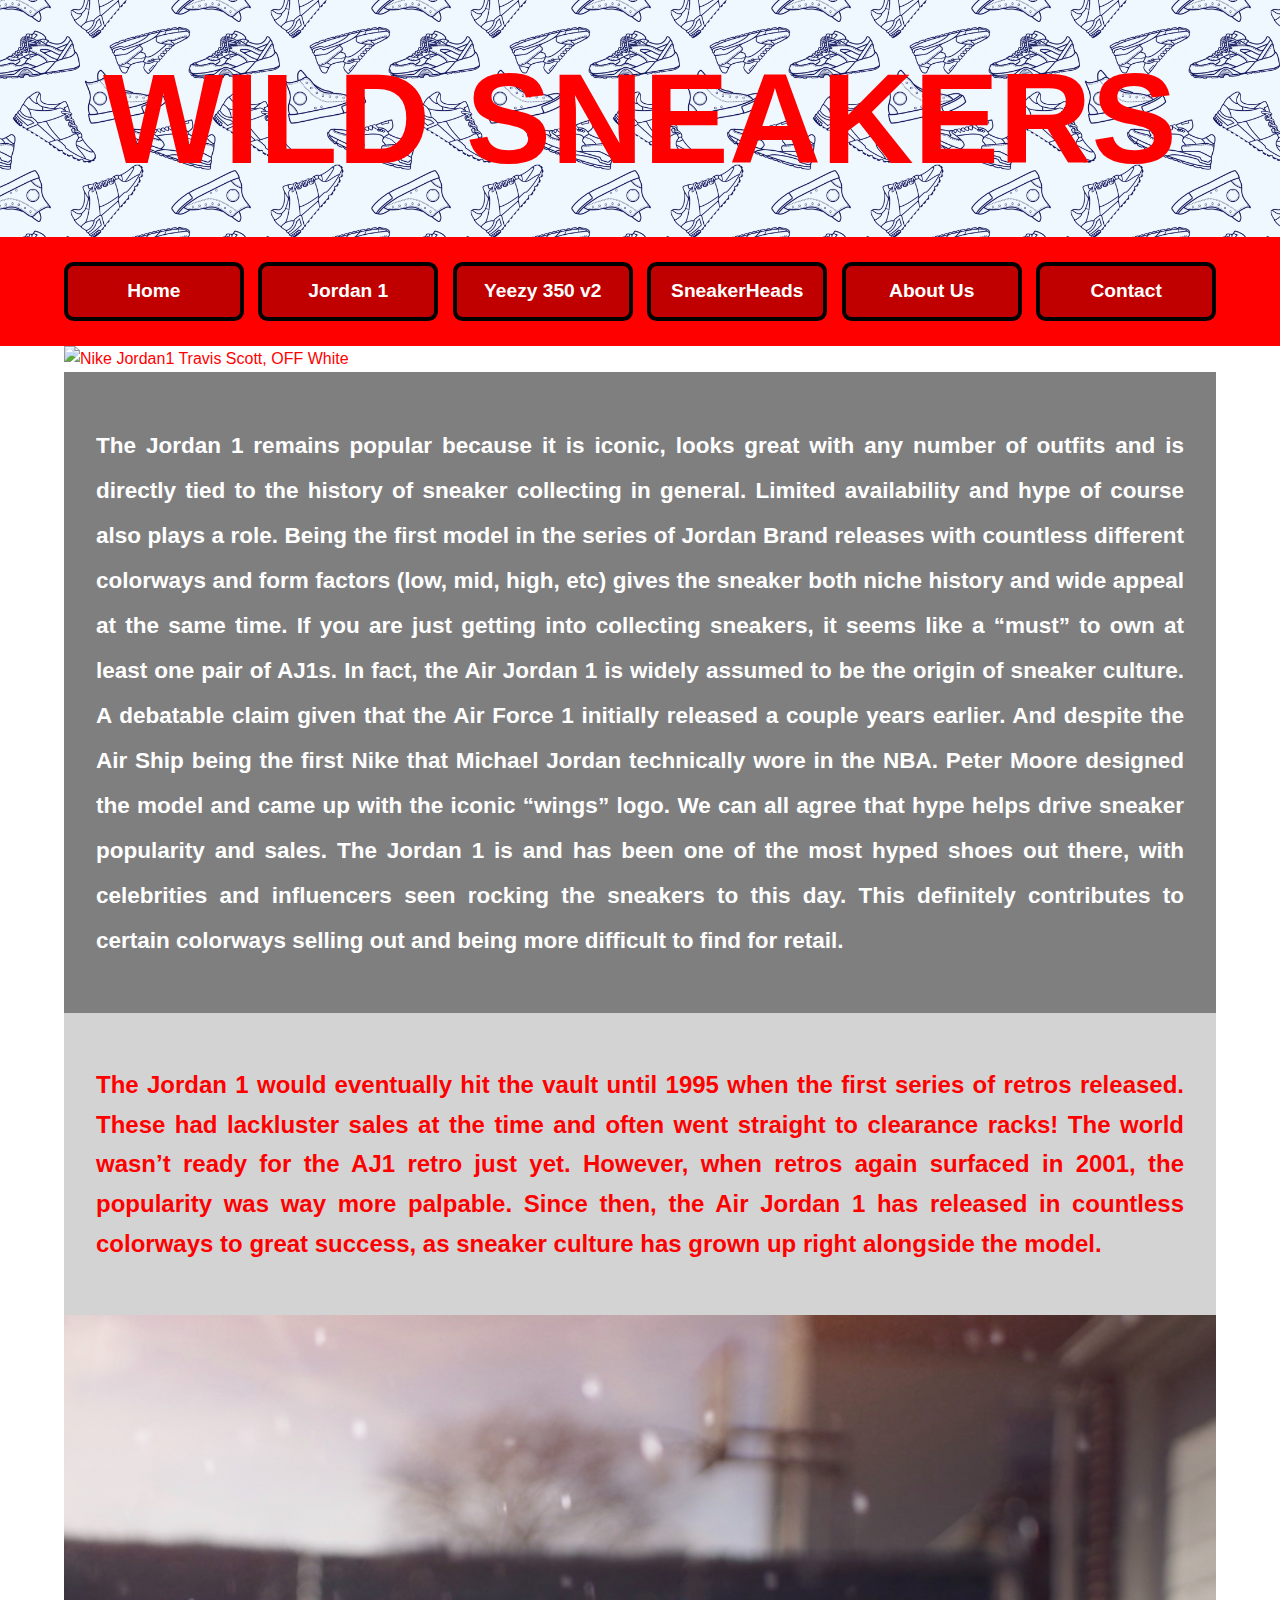
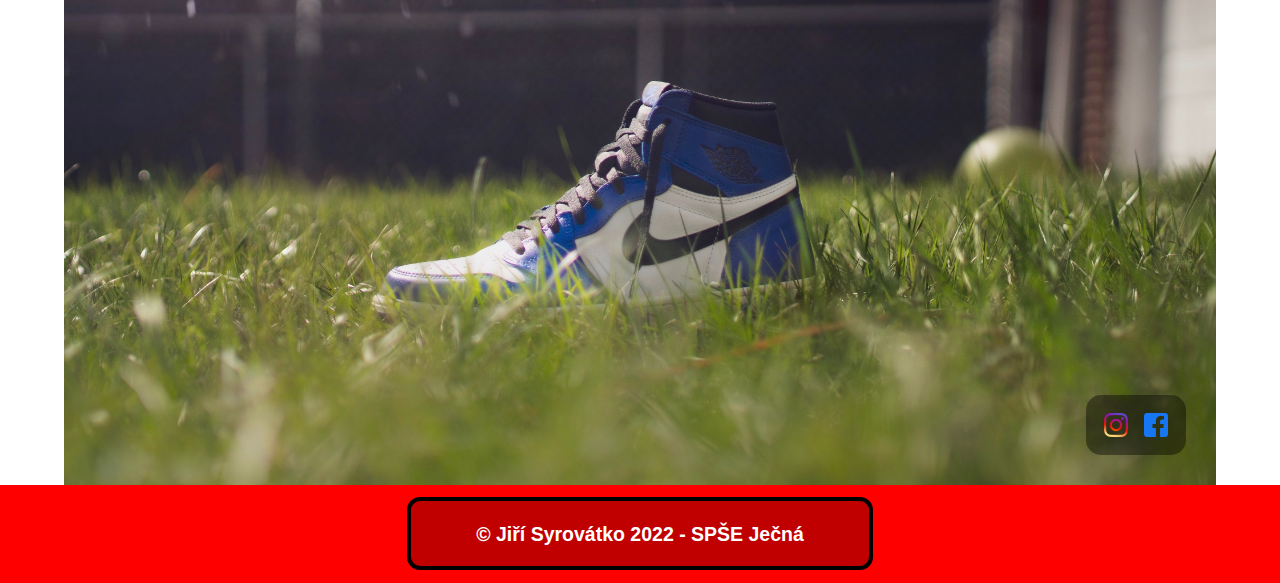
==== index2.html @ 3d5c2eb4 "Add files via upload" ====
<!DOCTYPE html>
<html lang="en">
<head>
    <meta charset="UTF-8">
    <meta http-equiv="X-UA-Compatible" content="IE=edge">
    <meta name="viewport" content="width=device-width, initial-scale=1.0">
    <link rel="stylesheet" href="style2.css">
    <link rel = "icon" href = "img/nike air jordan 1 icon.png">
    <title>WS - Nike Jordan 1</title>
</head>
<body>
    <header>
        <h1>WILD SNEAKERS</h1>
        <nav>
            <ul class="navigation">
                <li><a href="index.html">Home</a></li>
                <li><a href="index2.html">Jordan 1</a></li>
                <li><a href="index3.html">Yeezy 350 v2</a></li>
                <li><a href="index4.html">SneakerHeads</a></li>
                <li><a href="#">About Us</a></li>
                <li><a href="#">Contact</a></li>
            </ul>
        </nav>
    </header>

    <main>
        <section class="main-picture">
            <article class="title-sneakerPC">
                <h2>
                    The Jordan 1 remains popular because it is iconic, looks great with any number of outfits and is directly tied to the history of sneaker collecting in general. 
                    Limited availability and hype of course also plays a role.
                    Being the first model in the series of Jordan Brand releases with countless different colorways and form factors (low, mid, high, etc) gives the sneaker both niche history and wide appeal at the same time. 
                    If you are just getting into collecting sneakers, it seems like a “must” to own at least one pair of AJ1s.
                    In fact, the Air Jordan 1 is widely assumed to be the origin of sneaker culture. A debatable claim given that the Air Force 1 initially released a couple years earlier. 
                    And despite the Air Ship being the first Nike that Michael Jordan technically wore in the NBA. 
                    Peter Moore designed the model and came up with the iconic “wings” logo.
                    We can all agree that hype helps drive sneaker popularity and sales. 
                    The Jordan 1 is and has been one of the most hyped shoes out there, with celebrities and influencers seen rocking the sneakers to this day. 
                    This definitely contributes to certain colorways selling out and being more difficult to find for retail.
                </h2>
            </article>
            <img src="img/jordan 1 travis, off white.jpg" alt="Nike Jordan1 Travis Scott, OFF White">
        </section>
        <article class="title-sneakerMobile">
            <h2>
                The Jordan 1 remains popular because it is iconic, looks great with any number of outfits and is directly tied to the history of sneaker collecting in general. 
                Limited availability and hype of course also plays a role.
                Being the first model in the series of Jordan Brand releases with countless different colorways and form factors (low, mid, high, etc) gives the sneaker both niche history and wide appeal at the same time. 
                If you are just getting into collecting sneakers, it seems like a “must” to own at least one pair of AJ1s.
                In fact, the Air Jordan 1 is widely assumed to be the origin of sneaker culture. A debatable claim given that the Air Force 1 initially released a couple years earlier. 
                And despite the Air Ship being the first Nike that Michael Jordan technically wore in the NBA. 
                Peter Moore designed the model and came up with the iconic “wings” logo.
                We can all agree that hype helps drive sneaker popularity and sales. 
                The Jordan 1 is and has been one of the most hyped shoes out there, with celebrities and influencers seen rocking the sneakers to this day. 
                This definitely contributes to certain colorways selling out and being more difficult to find for retail.
            </h2>
        </article>

        <article class="article">
            <h2>
                The Jordan 1 would eventually hit the vault until 1995 when the first series of retros released. 
                These had lackluster sales at the time and often went straight to clearance racks! The world wasn’t ready for the AJ1 retro just yet. 
                However, when retros again surfaced in 2001, the popularity was way more palpable. 
                Since then, the Air Jordan 1 has released in countless colorways to great success, as sneaker culture has grown up right alongside the model.
            </h2>
        </article>

        <section class="second-picture">
            <span class="social">
                <a href="https://www.instagram.com" target="_blank">
                    <img class="img-social" src="img/instagram.png" alt="Instagram logo">
                </a>
                <a href="https://www.facebook.com" target="_blank">
                    <img class="img-social" src="img/facebook.png" alt="Facebook logo">
                </a>
            </span>
            <img src="img/jordan1 marina.jpg" alt="Nike Jordan1 Marina">
        </section>
    </main>
    
    <footer class="footer">
        <section class="tile">
            <h2>&copy Jiří Syrovátko 2022 - SPŠE Ječná</h2>
        </section>
    </footer>    
</body>
</html>
---- style2.css ----
html {
    box-sizing: border-box;
}

*, *::before, *::after {
    box-sizing: inherit;
}

/*SCROLLBAR*/
::-webkit-scrollbar {
    width: 10px;
}

::-webkit-scrollbar-track {
    box-shadow: inset 0 0 5px rgb(129, 129, 129); 
    background-color: rgb(151, 151, 151);
    border-radius: 10px;
}

::-webkit-scrollbar-thumb {
    background: rgb(92, 92, 92); 
    border-radius: 10px;
}

body {
    height: 100%;
    width: 100%;
    color: rgb(255, 0, 0);
    font-family: Arial, sans-serif;
    line-height: 1.65;
    margin: 0;
    padding: 0;
    background-color: white;
}

/*HEADER*/
h1 {
    background-image: url(pattern/sneakersPattern.webp);
    background-size: 200px;
    font-family: Impact, Haettenschweiler, 'Arial Narrow Bold', sans-serif;
    margin: 0;
    padding: 1%;
    font-size: 10vw;
    text-align: center;
}

/*NAVIGATION BAR*/
nav {
    background-color: rgb(255, 0, 0);
    padding: 20px;
}

nav ul {
    padding: 10;
    margin: 0;
    list-style-type: none;
    display: block;
    text-align: center;
    justify-content: space-between;
}

li {
    display: inline-block;
    width: 180px;
    margin: 5px;
}

a {
    display: block;
    font-size: small;
    transition: all 0.5s ease-out;
}

nav ul {
    list-style: none;
    padding: 0;
    margin: 10;
}
  
nav a:link,
nav a:visited {
    color: white;
    font-weight: bold;
    background-color: #c00000;
    border: 4px solid black;
    border-radius: .5em;
    padding: .5em;
    display: inline-block;
    text-decoration: none;
    width: 180px;
}

nav a:hover,
nav a:focus {
    background-color: white;
    color: #c00000;
}

@media screen and (min-width: 830px){
    a {
        font-size: larger;
    }
}

/* MAIN*/
main {
    margin: 0 auto;
    padding-left: 5%;
    padding-right: 5%;
}

/* MAIN - PICTURE*/
.main-picture {
    position: relative;
}

img {
    display: block;
    width: 100%;
}

.title-sneakerPC {
    display: none;
}

.title-sneakerMobile {
    display: block;
    padding: 2rem;
    color: white;
    font-weight: 700;
    font-size: 15px;
    text-align: justify;
    line-height: 300%;
    background-color: rgba(0, 0, 0, 0.5);
}

@media screen and (min-width: 1500px){
    .title-sneakerPC {
        display: inline-block;
    position: absolute;
    height: 100%;
    width: 40%;
    padding: 2%;
    color: white;
    font-weight: 700;
    font-size: 0.8vw;
    text-align: justify;
    line-height: 300%;
    background-color: rgba(0, 0, 0, 0.5);
    }
    .title-sneakerMobile {
        display: none;
    }
}

/*ARTICLE*/
.article {
    background-color:lightgray;
    color: red;
    padding: 2rem;
    text-align: justify;
}

/*SECOND - PICTURE*/
.second-picture {
    display: flex;
    align-items:flex-end;
    justify-content: end;
}

.img-social {
    padding: 8px;
    width: 2.5vw;
    min-width: 40px;
}

.social { 
    display: flex;
    position: absolute;
    background-color: rgba(0, 0, 0, 0.4);
    padding: 5px;
    border-radius: 10px;
    margin: 10px;
    transition: all 0.5s ease-in-out;
}

.social:hover{
    transform: scale(1.08);
}

@media screen and (min-width: 800px){
    .social {
        margin: 30px;
        border-radius: 15px;
        padding: 10px;
    }
}

/* FOOTER */
.footer {
    background-color: rgb(255, 0, 0);
    padding: 1%;
    text-align: center;
    color: white;
    font-weight: bolder;
}

.tile {
    display: inline-block;
    font-weight: bold;
    font-size: small;
    background-color: #c00000;
    border: 4px solid black;
    border-radius: 1em;
    padding-left: 65px;
    padding-right: 65px;
}
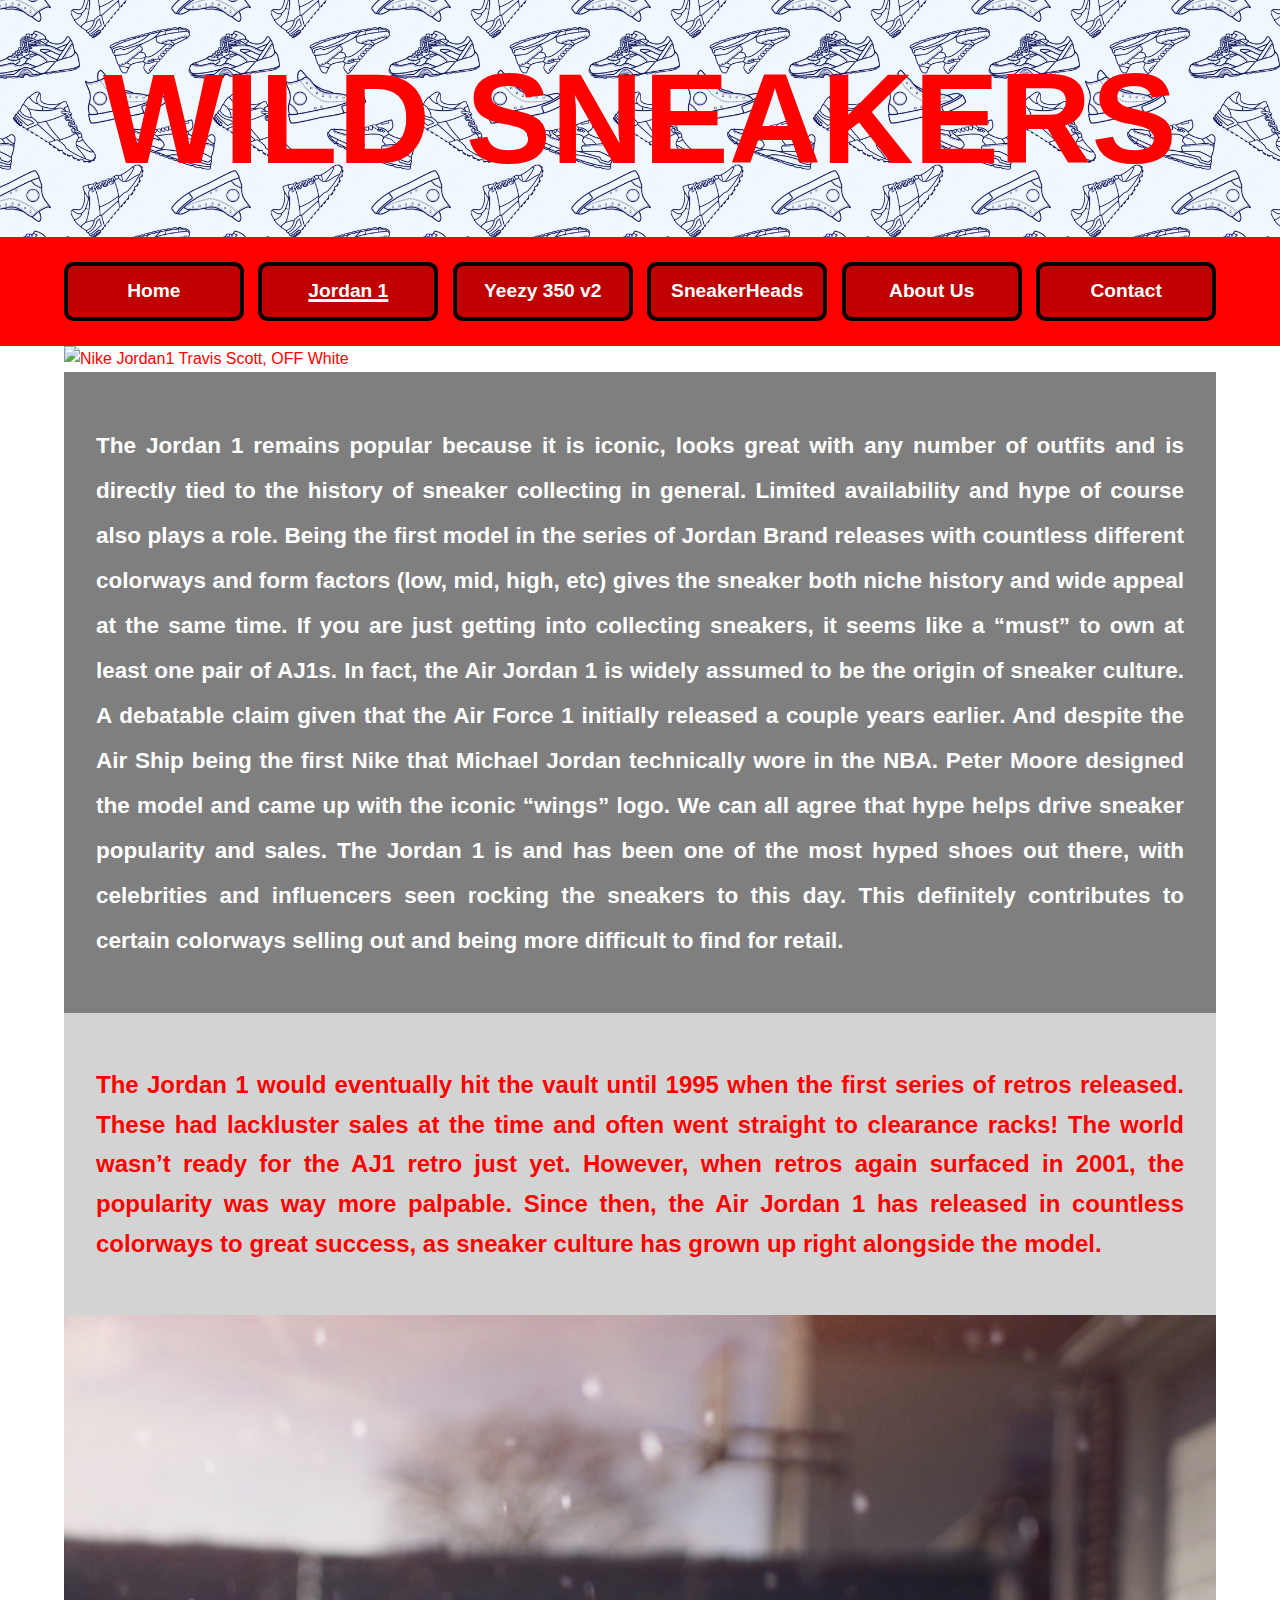
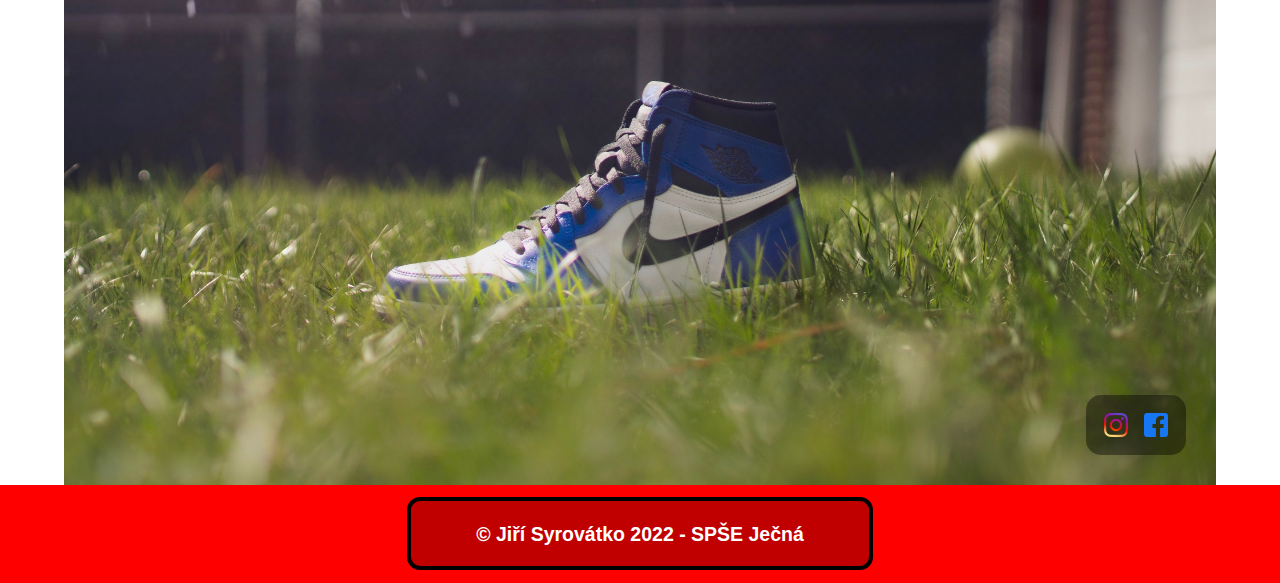
==== commit b9cdad2b: "Add files via upload" ====
--- a/index2.html
+++ b/index2.html
@@ -14,7 +14,7 @@
         <nav>
             <ul class="navigation">
                 <li><a href="index.html">Home</a></li>
-                <li><a href="index2.html">Jordan 1</a></li>
+                <li><a href="index2.html" id="jordan">Jordan 1</a></li>
                 <li><a href="index3.html">Yeezy 350 v2</a></li>
                 <li><a href="index4.html">SneakerHeads</a></li>
                 <li><a href="#">About Us</a></li>
--- a/style2.css
+++ b/style2.css
@@ -90,6 +90,10 @@
     width: 180px;
 }
 
+nav #jordan {
+    text-decoration: underline 1px;
+}
+
 nav a:hover,
 nav a:focus {
     background-color: white;
@@ -99,6 +103,10 @@
 @media screen and (min-width: 830px){
     a {
         font-size: larger;
+    }
+
+    nav #jordan {
+        text-decoration: underline 3px;
     }
 }
 
